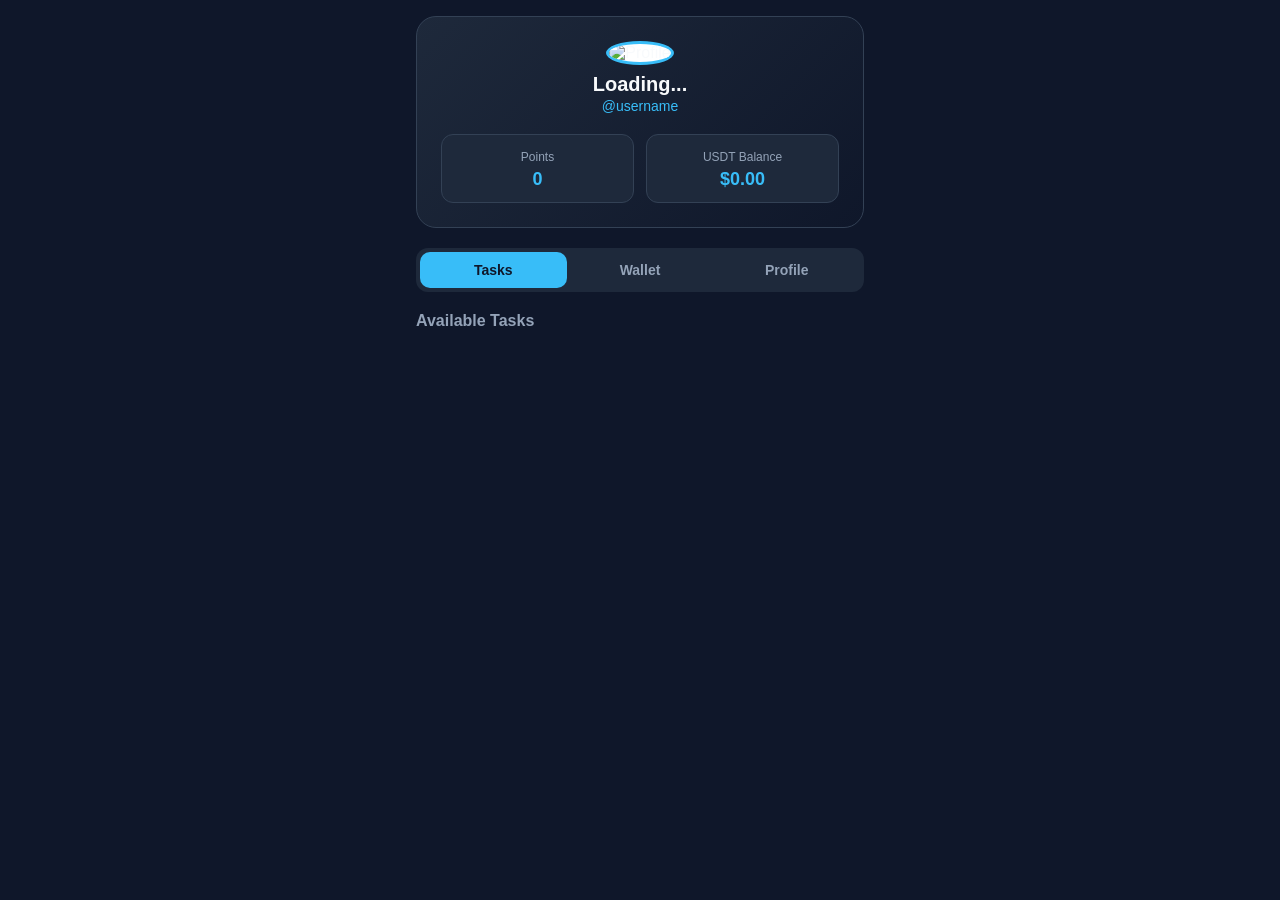
==== index.html @ a581e468 "Add files via upload" ====
<!DOCTYPE html>
<html lang="en">
<head>
    <meta charset="UTF-8">
    <meta name="viewport" content="width=device-width, initial-scale=1.0">
    <title>Syncrow - Earn Money</title>
    <link rel="stylesheet" href="style.css">
    <script src="https://telegram.org/js/telegram-web-app.js"></script>
    <script src="https://www.gstatic.com/firebasejs/10.8.0/firebase-app-compat.js"></script>
    <script src="https://www.gstatic.com/firebasejs/10.8.0/firebase-firestore-compat.js"></script>
</head>
<body>
    <div class="app-container">
        <div class="profile-header">
            <div class="avatar-area">
                <img id="user-avatar" src="https://via.placeholder.com/80" alt="Profile">
                <h3 id="user-name">Loading...</h3>
                <p id="user-handle">@username</p>
            </div>
            <div class="stats-row">
                <div class="stat-box">
                    <span>Points</span>
                    <h2 id="user-points">0</h2>
                </div>
                <div class="stat-box">
                    <span>USDT Balance</span>
                    <h2 id="user-usdt">$0.00</h2>
                </div>
            </div>
        </div>

        <div class="nav-tabs">
            <button class="tab-btn active" onclick="switchTab('tasks')">Tasks</button>
            <button class="tab-btn" onclick="switchTab('wallet')">Wallet</button>
            <button class="tab-btn" onclick="switchTab('profile')">Profile</button>
        </div>

        <div id="tasks-tab" class="tab-content active">
            <h4 class="section-title">Available Tasks</h4>
            <div id="tasks-container"></div>
        </div>

        <div id="wallet-tab" class="tab-content">
            <h4 class="section-title">Withdraw Funds</h4>
            <div class="rate-info">Rate: 1000 pts = 1 USDT</div>
            <input type="number" id="convert-points" placeholder="Amount of points">
            <button class="action-btn" onclick="convertPoints()">Convert to USDT</button>
            
            <div class="withdraw-section" style="margin-top: 25px;">
                <input type="number" id="withdraw-usdt" placeholder="Amount in USDT">
                <input type="text" id="wallet-address" placeholder="BEP20 Wallet Address (0x...)">
                <button class="action-btn withdraw" onclick="submitWithdraw()">Request Withdrawal</button>
            </div>
        </div>

        <div id="profile-tab" class="tab-content">
            <h4 class="section-title">Task Statistics</h4>
            <div class="stats-grid">
                <div class="grid-box approved"><h3>0</h3><p>Approved</p></div>
                <div class="grid-box pending"><h3>0</h3><p>Pending</p></div>
                <div class="grid-box rejected"><h3>0</h3><p>Rejected</p></div>
            </div>
        </div>
    </div>

    <div id="task-modal" class="modal">
        <div class="modal-content">
            <span class="close-modal" onclick="closeModal()">&times;</span>
            <h3 id="modal-task-title">Task Title</h3>
            <span class="badge" id="modal-task-reward">+0 pts</span>
            <p id="modal-task-desc" style="color: #aaa; font-size: 14px; margin-top: 10px;">Complete steps and submit proof.</p>
            <button class="action-btn" id="modal-task-link" onclick="">Open Link</button>
            
            <div class="proof-upload-area">
                <h4>Submit Proof</h4>
                <input type="text" id="proof-text" placeholder="Enter Account Name / Details">
                <div class="file-dropzone" onclick="document.getElementById('proof-file').click()">
                    <p id="file-status">Tap to upload screenshot</p>
                    <input type="file" id="proof-file" style="display:none;" onchange="handleFileSelected()">
                </div>
                <button class="action-btn submit-proof" onclick="submitTaskProof()">Submit for Review</button>
            </div>
        </div>
    </div>

    <script>
        // Your Custom Firebase Config
        const firebaseConfig = {
          apiKey: "AIzaSyAbdhyQURS3MeQzbWWAHFlvBaOdtBUcGeY",
          authDomain: "earn-money-29bc4.firebaseapp.com",
          projectId: "earn-money-29bc4",
          storageBucket: "earn-money-29bc4.firebasestorage.app",
          messagingSenderId: "485544910382",
          appId: "1:485544910382:web:3d9b1a2c51799884de49bf"
        };
        firebase.initializeApp(firebaseConfig);
        const db = firebase.firestore();

        const tg = window.Telegram.WebApp;
        tg.expand();

        const userId = tg.initDataUnsafe?.user?.id || "test_user_pc";
        const fullName = tg.initDataUnsafe?.user?.first_name || "Developer Mode";
        const userHandle = tg.initDataUnsafe?.user?.username || "no_handle";

        document.getElementById('user-name').innerText = fullName;
        document.getElementById('user-handle').innerText = "@" + userHandle;

        let currentUserDoc = db.collection("users").doc(String(userId));
        let activeTaskId = "";

        currentUserDoc.onSnapshot((doc) => {
            if (!doc.exists) {
                currentUserDoc.set({ name: fullName, username: userHandle, points: 0, usdt: 0, completed: [] });
            } else {
                let data = doc.data();
                document.getElementById('user-points').innerText = data.points;
                document.getElementById('user-usdt').innerText = "$" + (data.usdt || 0).toFixed(2);
            }
        });

        db.collection("tasks").onSnapshot(snapshot => {
            let container = document.getElementById('tasks-container');
            container.innerHTML = "";
            snapshot.forEach(doc => {
                let task = doc.data();
                container.innerHTML += `
                    <div class="task-row" onclick="openTaskModal('${doc.id}', '${task.title}', ${task.reward}, '${task.link}')">
                        <div class="task-info">
                            <h4>${task.title}</h4>
                            <p>Earn Rewards</p>
                        </div>
                        <span class="pts-badge">${task.reward} pts</span>
                    </div>
                `;
            });
        });

        function switchTab(tabName) {
            document.querySelectorAll('.tab-content').forEach(el => el.classList.remove('active'));
            document.querySelectorAll('.tab-btn').forEach(el => el.classList.remove('active'));
            document.getElementById(`${tabName}-tab`).classList.add('active');
            event.currentTarget.classList.add('active');
        }

        function openTaskModal(id, title, reward, link) {
            activeTaskId = id;
            document.getElementById('modal-task-title').innerText = title;
            document.getElementById('modal-task-reward').innerText = `+${reward} pts`;
            document.getElementById('modal-task-link').onclick = () => window.open(link, '_blank');
            document.getElementById('task-modal').style.display = "block";
        }

        function closeModal() {
            document.getElementById('task-modal').style.display = "none";
            document.getElementById('proof-text').value = "";
            document.getElementById('file-status').innerText = "Tap to upload screenshot";
        }

        function handleFileSelected() {
            document.getElementById('file-status').innerText = "Screenshot added!";
        }

        function submitTaskProof() {
            let details = document.getElementById('proof-text').value;
            if(!details) return alert("Please enter proof details!");

            db.collection("submissions").add({
                userId: userId,
                userName: fullName,
                taskId: activeTaskId,
                taskTitle: document.getElementById('modal-task-title').innerText,
                details: details,
                status: "Pending",
                timestamp: firebase.firestore.FieldValue.serverTimestamp()
            }).then(() => {
                alert("Proof submitted successfully!");
                closeModal();
            });
        }

        function convertPoints() {
            let pts = parseInt(document.getElementById('convert-points').value);
            if(pts >= 1000) {
                currentUserDoc.get().then(doc => {
                    if(doc.data().points >= pts) {
                        let gainUsdt = pts / 1000;
                        currentUserDoc.update({
                            points: firebase.firestore.FieldValue.increment(-pts),
                            usdt: firebase.firestore.FieldValue.increment(gainUsdt)
                        });
                        alert("Points successfully converted to USDT!");
                    } else alert("Insufficient points!");
                });
            } else alert("Minimum conversion is 1000 points.");
        }
    </script>
</body>
</html>
---- style.css ----
body {
    font-family: -apple-system, BlinkMacSystemFont, "Segoe UI", Roboto, Helvetica, Arial, sans-serif;
    background-color: #0f172a;
    color: #f8fafc;
    margin: 0;
    padding: 0;
    display: flex;
    justify-content: center;
}
.app-container {
    width: 100%;
    max-width: 480px;
    padding: 16px;
    box-sizing: border-box;
}
.profile-header {
    background: linear-gradient(135deg, #1e293b, #0f172a);
    border: 1px solid #334155;
    padding: 24px;
    border-radius: 20px;
    text-align: center;
}
.avatar-area img {
    width: 70px;
    height: 70px;
    border-radius: 50%;
    border: 3px solid #38bdf8;
    background: #fff;
}
.avatar-area h3 { margin: 8px 0 2px 0; font-size: 20px; }
.avatar-area p { margin: 0; color: #38bdf8; font-size: 14px; }
.stats-row { display: flex; margin-top: 20px; gap: 12px; }
.stat-box { flex: 1; background: #1e293b; padding: 12px; border-radius: 12px; border: 1px solid #334155; }
.stat-box span { font-size: 12px; color: #94a3b8; }
.stat-box h2 { margin: 4px 0 0 0; font-size: 18px; color: #38bdf8; }
.nav-tabs { display: flex; background: #1e293b; padding: 4px; border-radius: 12px; margin: 20px 0; }
.tab-btn { flex: 1; background: transparent; border: none; color: #94a3b8; padding: 10px; font-size: 14px; font-weight: 600; border-radius: 10px; cursor: pointer; }
.tab-btn.active { background: #38bdf8; color: #0f172a; }
.tab-content { display: none; }
.tab-content.active { display: block; }
.section-title { margin: 0 0 12px 0; font-size: 16px; color: #94a3b8; }
.task-row { display: flex; justify-content: space-between; align-items: center; background: #1e293b; padding: 16px; border-radius: 14px; margin-bottom: 10px; border: 1px solid #334155; cursor: pointer; }
.task-info h4 { margin: 0 0 4px 0; font-size: 15px; }
.task-info p { margin: 0; font-size: 12px; color: #94a3b8; }
.pts-badge { background: rgba(56, 189, 248, 0.2); color: #38bdf8; padding: 6px 12px; border-radius: 20px; font-size: 13px; font-weight: bold; }
input { width: 100%; padding: 14px; background: #1e293b; border: 1px solid #334155; color: #fff; border-radius: 10px; margin-bottom: 12px; box-sizing: border-box; }
.action-btn { width: 100%; padding: 14px; background: #38bdf8; color: #0f172a; border: none; font-weight: bold; font-size: 15px; border-radius: 10px; cursor: pointer; }
.modal { display: none; position: fixed; top: 0; left: 0; width: 100%; height: 100%; background: rgba(0,0,0,0.8); z-index: 1000; }
.modal-content { background: #1e293b; margin: 15% auto; padding: 24px; width: 85%; max-width: 400px; border-radius: 20px; border: 1px solid #334155; position: relative; }
.close-modal { position: absolute; top: 15px; right: 20px; font-size: 24px; cursor: pointer; }
.file-dropzone { border: 2px dashed #334155; padding: 20px; text-align: center; border-radius: 12px; margin: 15px 0; cursor: pointer; }
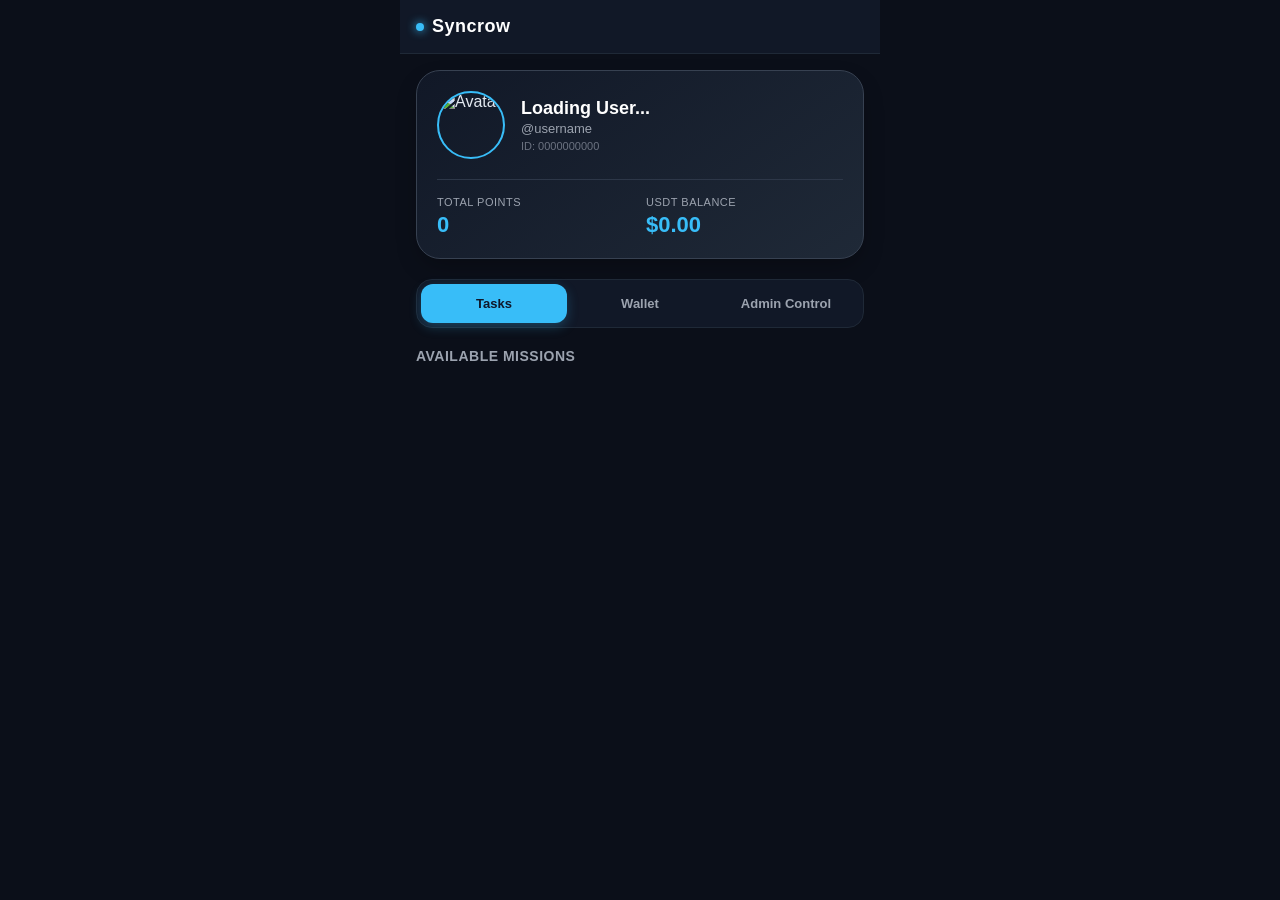
==== commit 8446a9a1: "Add files via upload" ====
--- a/index.html
+++ b/index.html
@@ -3,62 +3,92 @@
 <head>
     <meta charset="UTF-8">
     <meta name="viewport" content="width=device-width, initial-scale=1.0">
-    <title>Syncrow - Earn Money</title>
+    <title>Syncrow Premium App</title>
     <link rel="stylesheet" href="style.css">
     <script src="https://telegram.org/js/telegram-web-app.js"></script>
     <script src="https://www.gstatic.com/firebasejs/10.8.0/firebase-app-compat.js"></script>
     <script src="https://www.gstatic.com/firebasejs/10.8.0/firebase-firestore-compat.js"></script>
 </head>
 <body>
+    <div class="top-nav">
+        <div class="brand">
+            <span class="logo-dot"></span>
+            <h3>Syncrow</h3>
+        </div>
+        <div id="admin-indicator" class="admin-badge" style="display: none;">Admin Mode</div>
+    </div>
+
     <div class="app-container">
-        <div class="profile-header">
-            <div class="avatar-area">
-                <img id="user-avatar" src="https://via.placeholder.com/80" alt="Profile">
-                <h3 id="user-name">Loading...</h3>
-                <p id="user-handle">@username</p>
-            </div>
-            <div class="stats-row">
-                <div class="stat-box">
-                    <span>Points</span>
-                    <h2 id="user-points">0</h2>
-                </div>
-                <div class="stat-box">
-                    <span>USDT Balance</span>
-                    <h2 id="user-usdt">$0.00</h2>
-                </div>
-            </div>
-        </div>
-
-        <div class="nav-tabs">
-            <button class="tab-btn active" onclick="switchTab('tasks')">Tasks</button>
-            <button class="tab-btn" onclick="switchTab('wallet')">Wallet</button>
-            <button class="tab-btn" onclick="switchTab('profile')">Profile</button>
-        </div>
-
-        <div id="tasks-tab" class="tab-content active">
-            <h4 class="section-title">Available Tasks</h4>
-            <div id="tasks-container"></div>
-        </div>
-
-        <div id="wallet-tab" class="tab-content">
-            <h4 class="section-title">Withdraw Funds</h4>
-            <div class="rate-info">Rate: 1000 pts = 1 USDT</div>
-            <input type="number" id="convert-points" placeholder="Amount of points">
-            <button class="action-btn" onclick="convertPoints()">Convert to USDT</button>
-            
-            <div class="withdraw-section" style="margin-top: 25px;">
-                <input type="number" id="withdraw-usdt" placeholder="Amount in USDT">
-                <input type="text" id="wallet-address" placeholder="BEP20 Wallet Address (0x...)">
-                <button class="action-btn withdraw" onclick="submitWithdraw()">Request Withdrawal</button>
-            </div>
-        </div>
-
-        <div id="profile-tab" class="tab-content">
-            <h4 class="section-title">Task Statistics</h4>
-            <div class="stats-grid">
-                <div class="grid-box approved"><h3>0</h3><p>Approved</p></div>
-                <div class="grid-box pending"><h3>0</h3><p>Pending</p></div>
-                <div class="grid-box rejected"><h3>0</h3><p>Rejected</p></div>
+        <div id="user-view">
+            <div class="user-card">
+                <div class="profile-details">
+                    <img id="user-avatar" src="https://images.unsplash.com/photo-1633332755192-727a05c4013d?w=150" alt="Avatar">
+                    <div class="profile-text">
+                        <h2 id="user-name">Loading User...</h2>
+                        <p id="user-handle">@username</p>
+                        <p id="user-tgid" class="tg-id-text">ID: 0000000000</p>
+                    </div>
+                </div>
+                
+                <div class="balance-grid">
+                    <div class="balance-box">
+                        <p>Total Points</p>
+                        <h3 id="user-points">0</h3>
+                    </div>
+                    <div class="balance-box">
+                        <p>USDT Balance</p>
+                        <h3 id="user-usdt">$0.00</h3>
+                    </div>
+                </div>
+            </div>
+
+            <div class="nav-tabs">
+                <button class="tab-btn active" onclick="switchTab('tasks')">Tasks</button>
+                <button class="tab-btn" onclick="switchTab('wallet')">Wallet</button>
+                <button class="tab-btn" onclick="switchTab('admin', true)">Admin Control</button>
+            </div>
+
+            <div id="tasks-tab" class="tab-content active">
+                <h4 class="section-title">Available Missions</h4>
+                <div id="tasks-container"></div>
+            </div>
+
+            <div id="wallet-tab" class="tab-content">
+                <h4 class="section-title">Financial Gateway</h4>
+                <div class="wallet-card">
+                    <div class="rate-bar">Rate: 1000 Points = 1.00 USDT</div>
+                    <div class="input-group">
+                        <input type="number" id="convert-points" placeholder="Enter points to convert">
+                        <button class="action-btn-primary" onclick="convertPoints()">Convert Points</button>
+                    </div>
+                    <div class="divider"></div>
+                    <div class="input-group" style="margin-top: 15px;">
+                        <input type="number" id="withdraw-usdt" placeholder="Amount in USDT">
+                        <input type="text" id="wallet-address" placeholder="BEP20 Address (0x...)">
+                        <button class="action-btn-withdraw" onclick="submitWithdraw()">Request Payout</button>
+                    </div>
+                </div>
+            </div>
+        </div>
+
+        <div id="admin-tab" class="tab-content">
+            <div id="admin-lock-screen" class="lock-screen">
+                <div class="lock-icon">🔒</div>
+                <h3>Access Denied</h3>
+                <p>This panel is encrypted and restricted to the system owner only.</p>
+            </div>
+
+            <div id="admin-allowed-content" style="display: none;">
+                <div class="admin-card">
+                    <h4>Create New Mission</h4>
+                    <input type="text" id="adm-task-title" placeholder="Mission Title (e.g. Subscribe Channel)">
+                    <input type="number" id="adm-task-reward" placeholder="Reward Points amount">
+                    <input type="text" id="adm-task-link" placeholder="Target Link URL">
+                    <button class="action-btn-primary" onclick="publishTask()">Launch Mission</button>
+                </div>
+
+                <h4 class="section-title" style="margin-top: 25px;">Submissions Awaiting Approval</h4>
+                <div id="admin-proofs-container"></div>
             </div>
         </div>
     </div>
@@ -66,19 +96,20 @@
     <div id="task-modal" class="modal">
         <div class="modal-content">
             <span class="close-modal" onclick="closeModal()">&times;</span>
-            <h3 id="modal-task-title">Task Title</h3>
-            <span class="badge" id="modal-task-reward">+0 pts</span>
-            <p id="modal-task-desc" style="color: #aaa; font-size: 14px; margin-top: 10px;">Complete steps and submit proof.</p>
-            <button class="action-btn" id="modal-task-link" onclick="">Open Link</button>
+            <span class="modal-badge" id="modal-task-reward">+0 pts</span>
+            <h3 id="modal-task-title">Mission Title</h3>
+            <p class="modal-hint">Complete the requirement using the link below, then submit verifiable proof.</p>
             
-            <div class="proof-upload-area">
-                <h4>Submit Proof</h4>
-                <input type="text" id="proof-text" placeholder="Enter Account Name / Details">
-                <div class="file-dropzone" onclick="document.getElementById('proof-file').click()">
-                    <p id="file-status">Tap to upload screenshot</p>
+            <button class="action-btn-primary launch-link" id="modal-task-link" onclick="">Go to Target Link</button>
+            
+            <div class="proof-form">
+                <h4>Required Evidence</h4>
+                <input type="text" id="proof-text" placeholder="Your Telegram handle or Account Name">
+                <div class="upload-box" onclick="document.getElementById('proof-file').click()">
+                    <p id="file-status">📷 Attach Verification Screenshot</p>
                     <input type="file" id="proof-file" style="display:none;" onchange="handleFileSelected()">
                 </div>
-                <button class="action-btn submit-proof" onclick="submitTaskProof()">Submit for Review</button>
+                <button class="action-btn-primary submit-btn" onclick="submitTaskProof()">Submit Proof for Review</button>
             </div>
         </div>
     </div>
@@ -96,15 +127,27 @@
         firebase.initializeApp(firebaseConfig);
         const db = firebase.firestore();
 
+        // Secure Admin Matching Config
+        const MASTER_ADMIN_ID = "5769465864"; 
+
         const tg = window.Telegram.WebApp;
         tg.expand();
 
-        const userId = tg.initDataUnsafe?.user?.id || "test_user_pc";
-        const fullName = tg.initDataUnsafe?.user?.first_name || "Developer Mode";
+        const userId = tg.initDataUnsafe?.user?.id || "5769465864"; // Defaulting to your ID for testing on PC
+        const fullName = tg.initDataUnsafe?.user?.first_name || "Developer Account";
         const userHandle = tg.initDataUnsafe?.user?.username || "no_handle";
 
         document.getElementById('user-name').innerText = fullName;
         document.getElementById('user-handle').innerText = "@" + userHandle;
+        document.getElementById('user-tgid').innerText = "ID: " + userId;
+
+        // Security Validation Check
+        const isAdmin = (String(userId) === MASTER_ADMIN_ID);
+        if (isAdmin) {
+            document.getElementById('admin-indicator').style.display = "block";
+            document.getElementById('admin-lock-screen').style.display = "none";
+            document.getElementById('admin-allowed-content').style.display = "block";
+        }
 
         let currentUserDoc = db.collection("users").doc(String(userId));
         let activeTaskId = "";
@@ -125,18 +168,18 @@
             snapshot.forEach(doc => {
                 let task = doc.data();
                 container.innerHTML += `
-                    <div class="task-row" onclick="openTaskModal('${doc.id}', '${task.title}', ${task.reward}, '${task.link}')">
-                        <div class="task-info">
+                    <div class="task-card-row" onclick="openTaskModal('${doc.id}', '${task.title}', ${task.reward}, '${task.link}')">
+                        <div class="task-main-info">
                             <h4>${task.title}</h4>
-                            <p>Earn Rewards</p>
+                            <p>Verification Check Active</p>
                         </div>
-                        <span class="pts-badge">${task.reward} pts</span>
+                        <span class="pts-pill">+${task.reward} PTS</span>
                     </div>
                 `;
             });
         });
 
-        function switchTab(tabName) {
+        function switchTab(tabName, isAdminTab = false) {
             document.querySelectorAll('.tab-content').forEach(el => el.classList.remove('active'));
             document.querySelectorAll('.tab-btn').forEach(el => el.classList.remove('active'));
             document.getElementById(`${tabName}-tab`).classList.add('active');
@@ -146,7 +189,7 @@
         function openTaskModal(id, title, reward, link) {
             activeTaskId = id;
             document.getElementById('modal-task-title').innerText = title;
-            document.getElementById('modal-task-reward').innerText = `+${reward} pts`;
+            document.getElementById('modal-task-reward').innerText = `+${reward} PTS`;
             document.getElementById('modal-task-link').onclick = () => window.open(link, '_blank');
             document.getElementById('task-modal').style.display = "block";
         }
@@ -154,16 +197,16 @@
         function closeModal() {
             document.getElementById('task-modal').style.display = "none";
             document.getElementById('proof-text').value = "";
-            document.getElementById('file-status').innerText = "Tap to upload screenshot";
+            document.getElementById('file-status').innerText = "📷 Attach Verification Screenshot";
         }
 
         function handleFileSelected() {
-            document.getElementById('file-status').innerText = "Screenshot added!";
+            document.getElementById('file-status').innerText = "✓ Screenshot Loaded Successfully";
         }
 
         function submitTaskProof() {
             let details = document.getElementById('proof-text').value;
-            if(!details) return alert("Please enter proof details!");
+            if(!details) return alert("Please type your proof details first!");
 
             db.collection("submissions").add({
                 userId: userId,
@@ -174,7 +217,7 @@
                 status: "Pending",
                 timestamp: firebase.firestore.FieldValue.serverTimestamp()
             }).then(() => {
-                alert("Proof submitted successfully!");
+                alert("Proof delivered to Admin dashboard successfully!");
                 closeModal();
             });
         }
@@ -189,10 +232,66 @@
                             points: firebase.firestore.FieldValue.increment(-pts),
                             usdt: firebase.firestore.FieldValue.increment(gainUsdt)
                         });
-                        alert("Points successfully converted to USDT!");
-                    } else alert("Insufficient points!");
+                        alert("Points successfully swapped to USDT asset!");
+                    } else alert("Insufficient point balance!");
                 });
-            } else alert("Minimum conversion is 1000 points.");
+            } else alert("Minimum exchange threshold is 1000 points.");
+        }
+
+        // Live Admin Systems Dashboard Engine
+        if (isAdmin) {
+            db.collection("submissions").where("status", "==", "Pending").onSnapshot(snapshot => {
+                let container = document.getElementById('admin-proofs-container');
+                container.innerHTML = "";
+                snapshot.forEach(doc => {
+                    let data = doc.data();
+                    container.innerHTML += `
+                        <div class="admin-review-box">
+                            <div class="review-meta">
+                                <h5>User Account: ${data.userName}</h5>
+                                <p class="target-mission">Mission: ${data.taskTitle}</p>
+                                <p class="proof-string">User Proof: "${data.details}"</p>
+                            </div>
+                            <div class="review-actions">
+                                <button class="btn-approve" onclick="reviewProof('${doc.id}', 'Approved', '${data.userId}', '${data.taskId}')">Approve Reward</button>
+                                <button class="btn-reject" onclick="reviewProof('${doc.id}', 'Rejected', '${data.userId}', '${data.taskId}')">Reject Submission</button>
+                            </div>
+                        </div>
+                    `;
+                });
+            });
+        }
+
+        function publishTask() {
+            let title = document.getElementById('adm-task-title').value;
+            let reward = parseInt(document.getElementById('adm-task-reward').value);
+            let link = document.getElementById('adm-task-link').value;
+
+            if(!title || !reward || !link) return alert("All generation parameters required!");
+
+            db.collection("tasks").add({ title, reward, link })
+            .then(() => {
+                alert("New ecosystem task published successfully!");
+                document.getElementById('adm-task-title').value = '';
+                document.getElementById('adm-task-reward').value = '';
+                document.getElementById('adm-task-link').value = '';
+            });
+        }
+
+        function reviewProof(subId, status, targetUserId, targetTaskId) {
+            db.collection("submissions").doc(subId).update({ status: status })
+            .then(() => {
+                if(status === "Approved") {
+                    db.collection("tasks").doc(targetTaskId).get().then(taskDoc => {
+                        let reward = taskDoc.data().reward;
+                        db.collection("users").doc(targetUserId).update({
+                            points: firebase.firestore.FieldValue.increment(reward),
+                            completed: firebase.firestore.FieldValue.arrayUnion(targetTaskId)
+                        });
+                    });
+                }
+                alert(`Submission marked as ${status}!`);
+            });
         }
     </script>
 </body>
--- a/style.css
+++ b/style.css
@@ -1,51 +1,75 @@
 body {
     font-family: -apple-system, BlinkMacSystemFont, "Segoe UI", Roboto, Helvetica, Arial, sans-serif;
-    background-color: #0f172a;
-    color: #f8fafc;
+    background-color: #0b0f19;
+    color: #e2e8f0;
     margin: 0;
     padding: 0;
     display: flex;
-    justify-content: center;
+    flex-direction: column;
+    align-items: center;
 }
-.app-container {
+.top-nav {
     width: 100%;
     max-width: 480px;
+    display: flex;
+    justify-content: space-between;
+    align-items: center;
     padding: 16px;
     box-sizing: border-box;
+    background: #111827;
+    border-bottom: 1px solid #1f2937;
 }
-.profile-header {
-    background: linear-gradient(135deg, #1e293b, #0f172a);
-    border: 1px solid #334155;
-    padding: 24px;
-    border-radius: 20px;
-    text-align: center;
-}
-.avatar-area img {
-    width: 70px;
-    height: 70px;
-    border-radius: 50%;
-    border: 3px solid #38bdf8;
-    background: #fff;
-}
-.avatar-area h3 { margin: 8px 0 2px 0; font-size: 20px; }
-.avatar-area p { margin: 0; color: #38bdf8; font-size: 14px; }
-.stats-row { display: flex; margin-top: 20px; gap: 12px; }
-.stat-box { flex: 1; background: #1e293b; padding: 12px; border-radius: 12px; border: 1px solid #334155; }
-.stat-box span { font-size: 12px; color: #94a3b8; }
-.stat-box h2 { margin: 4px 0 0 0; font-size: 18px; color: #38bdf8; }
-.nav-tabs { display: flex; background: #1e293b; padding: 4px; border-radius: 12px; margin: 20px 0; }
-.tab-btn { flex: 1; background: transparent; border: none; color: #94a3b8; padding: 10px; font-size: 14px; font-weight: 600; border-radius: 10px; cursor: pointer; }
-.tab-btn.active { background: #38bdf8; color: #0f172a; }
+.brand { display: flex; align-items: center; gap: 8px; }
+.brand h3 { margin: 0; font-size: 18px; font-weight: 700; color: #fff; letter-spacing: 0.5px; }
+.logo-dot { width: 8px; height: 8px; background: #38bdf8; border-radius: 50%; box-shadow: 0 0 10px #38bdf8; }
+.admin-badge { background: rgba(234, 179, 8, 0.15); color: #eab308; border: 1px solid rgba(234, 179, 8, 0.3); padding: 4px 10px; border-radius: 20px; font-size: 11px; font-weight: bold; }
+.app-container { width: 100%; max-width: 480px; padding: 16px; box-sizing: border-box; }
+.user-card { background: linear-gradient(145deg, #111827, #1f2937); border: 1px solid #374151; padding: 20px; border-radius: 24px; box-shadow: 0 10px 25px -5px rgba(0,0,0,0.3); }
+.profile-details { display: flex; align-items: center; gap: 16px; }
+.profile-details img { width: 64px; height: 64px; border-radius: 50%; border: 2px solid #38bdf8; object-fit: cover; }
+.profile-text h2 { margin: 0; font-size: 18px; color: #fff; font-weight: 600; }
+.profile-text p { margin: 2px 0 0 0; font-size: 13px; color: #9ca3af; }
+.tg-id-text { font-size: 11px !important; color: #6b7280 !important; margin-top: 4px !important; }
+.balance-grid { display: flex; gap: 12px; margin-top: 20px; border-top: 1px solid #2d3748; padding-top: 16px; }
+.balance-box { flex: 1; text-align: left; }
+.balance-box p { margin: 0; font-size: 11px; color: #9ca3af; text-transform: uppercase; letter-spacing: 0.5px; }
+.balance-box h3 { margin: 4px 0 0 0; font-size: 22px; color: #38bdf8; font-weight: 700; }
+.nav-tabs { display: flex; background: #111827; padding: 4px; border-radius: 16px; margin: 20px 0; border: 1px solid #1f2937; }
+.tab-btn { flex: 1; background: transparent; border: none; color: #9ca3af; padding: 12px; font-size: 13px; font-weight: 600; border-radius: 12px; cursor: pointer; transition: all 0.2s; }
+.tab-btn.active { background: #38bdf8; color: #0f172a; box-shadow: 0 4px 12px rgba(56, 189, 248, 0.25); }
 .tab-content { display: none; }
 .tab-content.active { display: block; }
-.section-title { margin: 0 0 12px 0; font-size: 16px; color: #94a3b8; }
-.task-row { display: flex; justify-content: space-between; align-items: center; background: #1e293b; padding: 16px; border-radius: 14px; margin-bottom: 10px; border: 1px solid #334155; cursor: pointer; }
-.task-info h4 { margin: 0 0 4px 0; font-size: 15px; }
-.task-info p { margin: 0; font-size: 12px; color: #94a3b8; }
-.pts-badge { background: rgba(56, 189, 248, 0.2); color: #38bdf8; padding: 6px 12px; border-radius: 20px; font-size: 13px; font-weight: bold; }
-input { width: 100%; padding: 14px; background: #1e293b; border: 1px solid #334155; color: #fff; border-radius: 10px; margin-bottom: 12px; box-sizing: border-box; }
-.action-btn { width: 100%; padding: 14px; background: #38bdf8; color: #0f172a; border: none; font-weight: bold; font-size: 15px; border-radius: 10px; cursor: pointer; }
-.modal { display: none; position: fixed; top: 0; left: 0; width: 100%; height: 100%; background: rgba(0,0,0,0.8); z-index: 1000; }
-.modal-content { background: #1e293b; margin: 15% auto; padding: 24px; width: 85%; max-width: 400px; border-radius: 20px; border: 1px solid #334155; position: relative; }
-.close-modal { position: absolute; top: 15px; right: 20px; font-size: 24px; cursor: pointer; }
-.file-dropzone { border: 2px dashed #334155; padding: 20px; text-align: center; border-radius: 12px; margin: 15px 0; cursor: pointer; }+.section-title { margin: 0 0 14px 0; font-size: 14px; color: #9ca3af; text-transform: uppercase; letter-spacing: 0.5px; }
+.task-card-row { display: flex; justify-content: space-between; align-items: center; background: #111827; padding: 16px 20px; border-radius: 16px; margin-bottom: 12px; border: 1px solid #1f2937; cursor: pointer; transition: border-color 0.2s; }
+.task-card-row:hover { border-color: #374151; }
+.task-main-info h4 { margin: 0; font-size: 15px; color: #fff; font-weight: 500; }
+.task-main-info p { margin: 4px 0 0 0; font-size: 12px; color: #6b7280; }
+.pts-pill { background: rgba(56, 189, 248, 0.1); color: #38bdf8; border: 1px solid rgba(56, 189, 248, 0.2); padding: 6px 14px; border-radius: 50px; font-size: 12px; font-weight: 700; }
+.wallet-card, .admin-card { background: #111827; border: 1px solid #1f2937; padding: 20px; border-radius: 20px; }
+.rate-bar { background: rgba(16, 185, 129, 0.1); color: #10b981; border: 1px solid rgba(16, 185, 129, 0.2); text-align: center; padding: 10px; border-radius: 10px; font-size: 13px; font-weight: 600; margin-bottom: 16px; }
+input { width: 100%; padding: 14px; background: #1f2937; border: 1px solid #374151; color: #fff; border-radius: 12px; margin-bottom: 12px; box-sizing: border-box; font-size: 14px; }
+input:focus { outline: none; border-color: #38bdf8; }
+.action-btn-primary { width: 100%; padding: 14px; background: #38bdf8; color: #0f172a; border: none; font-weight: 700; font-size: 14px; border-radius: 12px; cursor: pointer; }
+.action-btn-withdraw { width: 100%; padding: 14px; background: transparent; border: 1px solid #374151; color: #f3f4f6; font-weight: 600; font-size: 14px; border-radius: 12px; cursor: pointer; }
+.divider { height: 1px; background: #1f2937; margin: 15px 0; }
+.lock-screen { text-align: center; padding: 40px 20px; background: #111827; border-radius: 20px; border: 1px solid #ef444433; }
+.lock-icon { font-size: 40px; margin-bottom: 12px; }
+.lock-screen h3 { margin: 0; color: #ef4444; font-size: 18px; }
+.lock-screen p { color: #9ca3af; font-size: 13px; margin: 8px 0 0 0; line-height: 1.5; }
+.admin-review-box { background: #1f2937; border: 1px solid #374151; padding: 16px; border-radius: 14px; margin-bottom: 12px; }
+.review-meta h5 { margin: 0; font-size: 14px; color: #fff; }
+.target-mission { margin: 4px 0 0 0; font-size: 12px; color: #38bdf8; }
+.proof-string { margin: 6px 0 0 0; font-size: 13px; color: #d1d5db; background: #111827; padding: 8px; border-radius: 8px; }
+.review-actions { display: flex; gap: 8px; margin-top: 12px; }
+.review-actions button { flex: 1; padding: 8px; border: none; font-weight: bold; border-radius: 8px; cursor: pointer; font-size: 12px; }
+.btn-approve { background: #10b981; color: #fff; }
+.btn-reject { background: #ef4444; color: #fff; }
+.modal { display: none; position: fixed; top: 0; left: 0; width: 100%; height: 100%; background: rgba(3, 7, 18, 0.85); z-index: 1000; backdrop-filter: blur(4px); }
+.modal-content { background: #111827; margin: 20% auto; padding: 24px; width: 88%; max-width: 400px; border-radius: 24px; border: 1px solid #1f2937; position: relative; box-shadow: 0 25px 50px -12px rgba(0,0,0,0.5); }
+.close-modal { position: absolute; top: 16px; right: 20px; font-size: 24px; cursor: pointer; color: #9ca3af; }
+.modal-badge { display: inline-block; background: rgba(56, 189, 248, 0.1); color: #38bdf8; padding: 4px 10px; border-radius: 20px; font-size: 11px; font-weight: bold; margin-bottom: 8px; }
+.modal-content h3 { margin: 0 0 6px 0; font-size: 18px; color: #fff; }
+.modal-hint { margin: 0 0 20px 0; font-size: 13px; color: #9ca3af; line-height: 1.4; }
+.launch-link { background: #fff !important; color: #000 !important; margin-bottom: 20px; }
+.upload-box { border: 2px dashed #374151; padding: 16px; text-align: center; border-radius: 12px; margin: 12px 0; cursor: pointer; font-size: 13px; color: #9ca3af; }
+.proof-form h4 { margin: 0; font-size: 14px; color: #fff; }
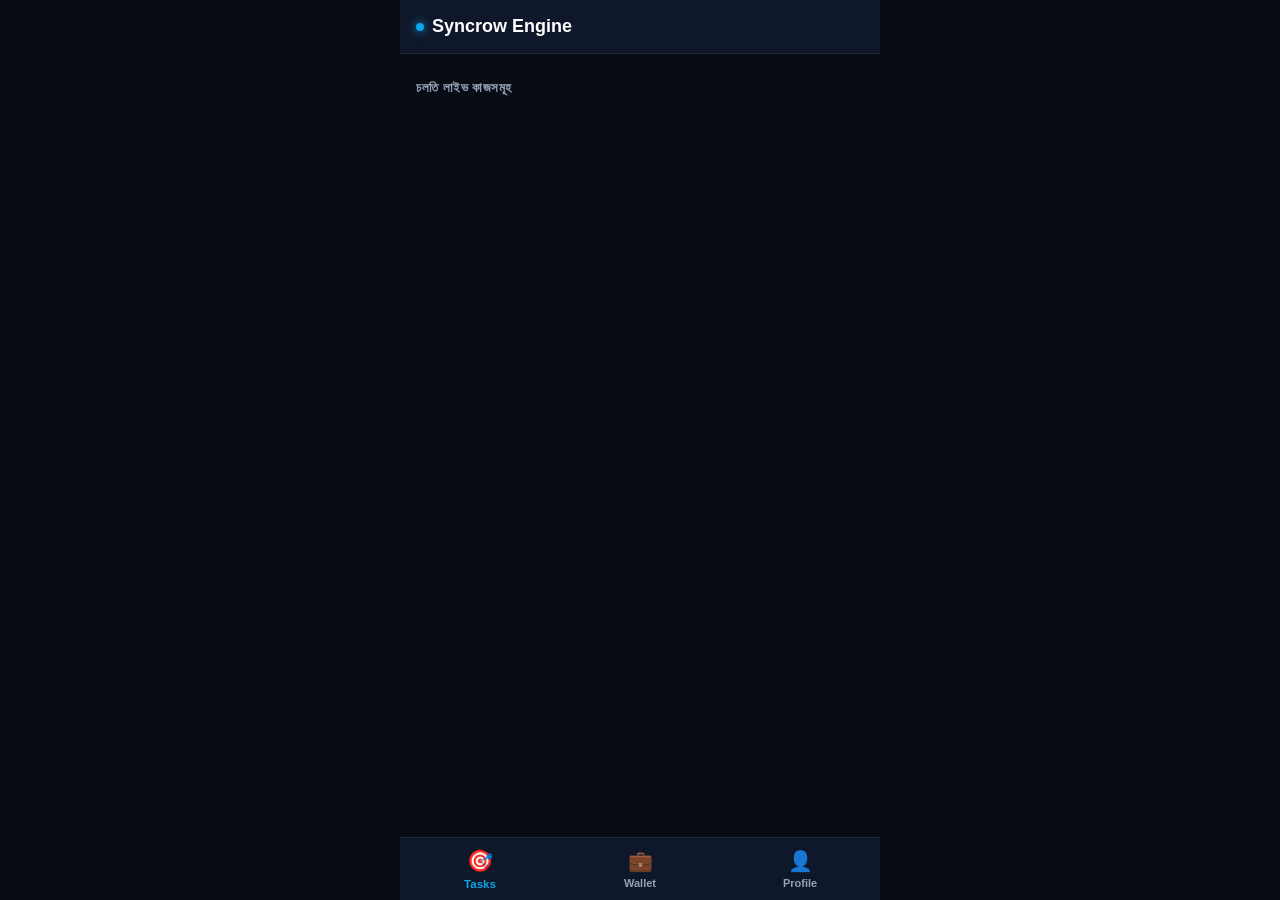
==== commit 396bf433: "Add files via upload" ====
--- a/index.html
+++ b/index.html
@@ -1,298 +1,133 @@
-<!DOCTYPE html>
-<html lang="en">
-<head>
-    <meta charset="UTF-8">
-    <meta name="viewport" content="width=device-width, initial-scale=1.0">
-    <title>Syncrow Premium App</title>
-    <link rel="stylesheet" href="style.css">
-    <script src="https://telegram.org/js/telegram-web-app.js"></script>
-    <script src="https://www.gstatic.com/firebasejs/10.8.0/firebase-app-compat.js"></script>
-    <script src="https://www.gstatic.com/firebasejs/10.8.0/firebase-firestore-compat.js"></script>
-</head>
-<body>
-    <div class="top-nav">
-        <div class="brand">
-            <span class="logo-dot"></span>
-            <h3>Syncrow</h3>
-        </div>
-        <div id="admin-indicator" class="admin-badge" style="display: none;">Admin Mode</div>
-    </div>
-
-    <div class="app-container">
-        <div id="user-view">
-            <div class="user-card">
-                <div class="profile-details">
-                    <img id="user-avatar" src="https://images.unsplash.com/photo-1633332755192-727a05c4013d?w=150" alt="Avatar">
-                    <div class="profile-text">
-                        <h2 id="user-name">Loading User...</h2>
-                        <p id="user-handle">@username</p>
-                        <p id="user-tgid" class="tg-id-text">ID: 0000000000</p>
-                    </div>
-                </div>
-                
-                <div class="balance-grid">
-                    <div class="balance-box">
-                        <p>Total Points</p>
-                        <h3 id="user-points">0</h3>
-                    </div>
-                    <div class="balance-box">
-                        <p>USDT Balance</p>
-                        <h3 id="user-usdt">$0.00</h3>
-                    </div>
-                </div>
-            </div>
-
-            <div class="nav-tabs">
-                <button class="tab-btn active" onclick="switchTab('tasks')">Tasks</button>
-                <button class="tab-btn" onclick="switchTab('wallet')">Wallet</button>
-                <button class="tab-btn" onclick="switchTab('admin', true)">Admin Control</button>
-            </div>
-
-            <div id="tasks-tab" class="tab-content active">
-                <h4 class="section-title">Available Missions</h4>
-                <div id="tasks-container"></div>
-            </div>
-
-            <div id="wallet-tab" class="tab-content">
-                <h4 class="section-title">Financial Gateway</h4>
-                <div class="wallet-card">
-                    <div class="rate-bar">Rate: 1000 Points = 1.00 USDT</div>
-                    <div class="input-group">
-                        <input type="number" id="convert-points" placeholder="Enter points to convert">
-                        <button class="action-btn-primary" onclick="convertPoints()">Convert Points</button>
-                    </div>
-                    <div class="divider"></div>
-                    <div class="input-group" style="margin-top: 15px;">
-                        <input type="number" id="withdraw-usdt" placeholder="Amount in USDT">
-                        <input type="text" id="wallet-address" placeholder="BEP20 Address (0x...)">
-                        <button class="action-btn-withdraw" onclick="submitWithdraw()">Request Payout</button>
-                    </div>
-                </div>
-            </div>
-        </div>
-
-        <div id="admin-tab" class="tab-content">
-            <div id="admin-lock-screen" class="lock-screen">
-                <div class="lock-icon">🔒</div>
-                <h3>Access Denied</h3>
-                <p>This panel is encrypted and restricted to the system owner only.</p>
-            </div>
-
-            <div id="admin-allowed-content" style="display: none;">
-                <div class="admin-card">
-                    <h4>Create New Mission</h4>
-                    <input type="text" id="adm-task-title" placeholder="Mission Title (e.g. Subscribe Channel)">
-                    <input type="number" id="adm-task-reward" placeholder="Reward Points amount">
-                    <input type="text" id="adm-task-link" placeholder="Target Link URL">
-                    <button class="action-btn-primary" onclick="publishTask()">Launch Mission</button>
-                </div>
-
-                <h4 class="section-title" style="margin-top: 25px;">Submissions Awaiting Approval</h4>
-                <div id="admin-proofs-container"></div>
-            </div>
-        </div>
-    </div>
-
-    <div id="task-modal" class="modal">
-        <div class="modal-content">
-            <span class="close-modal" onclick="closeModal()">&times;</span>
-            <span class="modal-badge" id="modal-task-reward">+0 pts</span>
-            <h3 id="modal-task-title">Mission Title</h3>
-            <p class="modal-hint">Complete the requirement using the link below, then submit verifiable proof.</p>
-            
-            <button class="action-btn-primary launch-link" id="modal-task-link" onclick="">Go to Target Link</button>
-            
-            <div class="proof-form">
-                <h4>Required Evidence</h4>
-                <input type="text" id="proof-text" placeholder="Your Telegram handle or Account Name">
-                <div class="upload-box" onclick="document.getElementById('proof-file').click()">
-                    <p id="file-status">📷 Attach Verification Screenshot</p>
-                    <input type="file" id="proof-file" style="display:none;" onchange="handleFileSelected()">
-                </div>
-                <button class="action-btn-primary submit-btn" onclick="submitTaskProof()">Submit Proof for Review</button>
-            </div>
-        </div>
-    </div>
-
-    <script>
-        // Your Custom Firebase Config
-        const firebaseConfig = {
-          apiKey: "AIzaSyAbdhyQURS3MeQzbWWAHFlvBaOdtBUcGeY",
-          authDomain: "earn-money-29bc4.firebaseapp.com",
-          projectId: "earn-money-29bc4",
-          storageBucket: "earn-money-29bc4.firebasestorage.app",
-          messagingSenderId: "485544910382",
-          appId: "1:485544910382:web:3d9b1a2c51799884de49bf"
-        };
-        firebase.initializeApp(firebaseConfig);
-        const db = firebase.firestore();
-
-        // Secure Admin Matching Config
-        const MASTER_ADMIN_ID = "5769465864"; 
-
-        const tg = window.Telegram.WebApp;
-        tg.expand();
-
-        const userId = tg.initDataUnsafe?.user?.id || "5769465864"; // Defaulting to your ID for testing on PC
-        const fullName = tg.initDataUnsafe?.user?.first_name || "Developer Account";
-        const userHandle = tg.initDataUnsafe?.user?.username || "no_handle";
-
-        document.getElementById('user-name').innerText = fullName;
-        document.getElementById('user-handle').innerText = "@" + userHandle;
-        document.getElementById('user-tgid').innerText = "ID: " + userId;
-
-        // Security Validation Check
-        const isAdmin = (String(userId) === MASTER_ADMIN_ID);
-        if (isAdmin) {
-            document.getElementById('admin-indicator').style.display = "block";
-            document.getElementById('admin-lock-screen').style.display = "none";
-            document.getElementById('admin-allowed-content').style.display = "block";
-        }
-
-        let currentUserDoc = db.collection("users").doc(String(userId));
-        let activeTaskId = "";
-
-        currentUserDoc.onSnapshot((doc) => {
-            if (!doc.exists) {
-                currentUserDoc.set({ name: fullName, username: userHandle, points: 0, usdt: 0, completed: [] });
-            } else {
-                let data = doc.data();
-                document.getElementById('user-points').innerText = data.points;
-                document.getElementById('user-usdt').innerText = "$" + (data.usdt || 0).toFixed(2);
-            }
-        });
-
-        db.collection("tasks").onSnapshot(snapshot => {
-            let container = document.getElementById('tasks-container');
-            container.innerHTML = "";
-            snapshot.forEach(doc => {
-                let task = doc.data();
-                container.innerHTML += `
-                    <div class="task-card-row" onclick="openTaskModal('${doc.id}', '${task.title}', ${task.reward}, '${task.link}')">
-                        <div class="task-main-info">
-                            <h4>${task.title}</h4>
-                            <p>Verification Check Active</p>
-                        </div>
-                        <span class="pts-pill">+${task.reward} PTS</span>
-                    </div>
-                `;
-            });
-        });
-
-        function switchTab(tabName, isAdminTab = false) {
-            document.querySelectorAll('.tab-content').forEach(el => el.classList.remove('active'));
-            document.querySelectorAll('.tab-btn').forEach(el => el.classList.remove('active'));
-            document.getElementById(`${tabName}-tab`).classList.add('active');
-            event.currentTarget.classList.add('active');
-        }
-
-        function openTaskModal(id, title, reward, link) {
-            activeTaskId = id;
-            document.getElementById('modal-task-title').innerText = title;
-            document.getElementById('modal-task-reward').innerText = `+${reward} PTS`;
-            document.getElementById('modal-task-link').onclick = () => window.open(link, '_blank');
-            document.getElementById('task-modal').style.display = "block";
-        }
-
-        function closeModal() {
-            document.getElementById('task-modal').style.display = "none";
-            document.getElementById('proof-text').value = "";
-            document.getElementById('file-status').innerText = "📷 Attach Verification Screenshot";
-        }
-
-        function handleFileSelected() {
-            document.getElementById('file-status').innerText = "✓ Screenshot Loaded Successfully";
-        }
-
-        function submitTaskProof() {
-            let details = document.getElementById('proof-text').value;
-            if(!details) return alert("Please type your proof details first!");
-
-            db.collection("submissions").add({
-                userId: userId,
-                userName: fullName,
-                taskId: activeTaskId,
-                taskTitle: document.getElementById('modal-task-title').innerText,
-                details: details,
-                status: "Pending",
-                timestamp: firebase.firestore.FieldValue.serverTimestamp()
-            }).then(() => {
-                alert("Proof delivered to Admin dashboard successfully!");
-                closeModal();
-            });
-        }
-
-        function convertPoints() {
-            let pts = parseInt(document.getElementById('convert-points').value);
-            if(pts >= 1000) {
-                currentUserDoc.get().then(doc => {
-                    if(doc.data().points >= pts) {
-                        let gainUsdt = pts / 1000;
-                        currentUserDoc.update({
-                            points: firebase.firestore.FieldValue.increment(-pts),
-                            usdt: firebase.firestore.FieldValue.increment(gainUsdt)
-                        });
-                        alert("Points successfully swapped to USDT asset!");
-                    } else alert("Insufficient point balance!");
-                });
-            } else alert("Minimum exchange threshold is 1000 points.");
-        }
-
-        // Live Admin Systems Dashboard Engine
-        if (isAdmin) {
-            db.collection("submissions").where("status", "==", "Pending").onSnapshot(snapshot => {
-                let container = document.getElementById('admin-proofs-container');
-                container.innerHTML = "";
-                snapshot.forEach(doc => {
-                    let data = doc.data();
-                    container.innerHTML += `
-                        <div class="admin-review-box">
-                            <div class="review-meta">
-                                <h5>User Account: ${data.userName}</h5>
-                                <p class="target-mission">Mission: ${data.taskTitle}</p>
-                                <p class="proof-string">User Proof: "${data.details}"</p>
-                            </div>
-                            <div class="review-actions">
-                                <button class="btn-approve" onclick="reviewProof('${doc.id}', 'Approved', '${data.userId}', '${data.taskId}')">Approve Reward</button>
-                                <button class="btn-reject" onclick="reviewProof('${doc.id}', 'Rejected', '${data.userId}', '${data.taskId}')">Reject Submission</button>
-                            </div>
-                        </div>
-                    `;
-                });
-            });
-        }
-
-        function publishTask() {
-            let title = document.getElementById('adm-task-title').value;
-            let reward = parseInt(document.getElementById('adm-task-reward').value);
-            let link = document.getElementById('adm-task-link').value;
-
-            if(!title || !reward || !link) return alert("All generation parameters required!");
-
-            db.collection("tasks").add({ title, reward, link })
-            .then(() => {
-                alert("New ecosystem task published successfully!");
-                document.getElementById('adm-task-title').value = '';
-                document.getElementById('adm-task-reward').value = '';
-                document.getElementById('adm-task-link').value = '';
-            });
-        }
-
-        function reviewProof(subId, status, targetUserId, targetTaskId) {
-            db.collection("submissions").doc(subId).update({ status: status })
-            .then(() => {
-                if(status === "Approved") {
-                    db.collection("tasks").doc(targetTaskId).get().then(taskDoc => {
-                        let reward = taskDoc.data().reward;
-                        db.collection("users").doc(targetUserId).update({
-                            points: firebase.firestore.FieldValue.increment(reward),
-                            completed: firebase.firestore.FieldValue.arrayUnion(targetTaskId)
-                        });
-                    });
-                }
-                alert(`Submission marked as ${status}!`);
-            });
-        }
-    </script>
-</body>
+<!DOCTYPE html>
+<html lang="bn">
+<head>
+    <meta charset="UTF-8">
+    <meta name="viewport" content="width=device-width, initial-scale=1.0">
+    <title>Syncrow Premium App</title>
+    <link rel="stylesheet" href="style.css">
+    <script src="https://telegram.org/js/telegram-web-app.js"></script>
+    <script src="https://www.gstatic.com/firebasejs/10.8.0/firebase-app-compat.js"></script>
+    <script src="https://www.gstatic.com/firebasejs/10.8.0/firebase-firestore-compat.js"></script>
+</head>
+<body>
+
+    <div class="top-nav">
+        <div class="brand">
+            <span class="logo-dot"></span>
+            <h3>Syncrow Engine</h3>
+        </div>
+        <div id="admin-indicator" class="admin-badge" style="display: none;">🛡️ Admin Mode</div>
+    </div>
+
+    <div class="app-container">
+        
+        <div id="tasks-tab" class="tab-content active">
+            <h4 class="section-title">চলতি লাইভ কাজসমূহ</h4>
+            <div id="tasks-container"></div>
+        </div>
+
+        <div id="wallet-tab" class="tab-content">
+            <h4 class="section-title">পয়েন্ট কনভার্ট ও উইথড্র</h4>
+            <div class="wallet-card">
+                <div class="rate-bar">কনভার্ট রেট: ১০০০ পয়েন্ট = ১.০০ USDT</div>
+                <div class="input-group">
+                    <input type="number" id="convert-points" placeholder="কত পয়েন্ট কনভার্ট করবেন?">
+                    <button class="action-btn-primary" onclick="convertPoints()">কনভার্ট করুন</button>
+                </div>
+                <div class="divider"></div>
+                <div class="input-group" style="margin-top: 15px;">
+                    <input type="number" id="withdraw-usdt" placeholder="টাকার পরিমাণ (USDT)">
+                    <input type="text" id="wallet-address" placeholder="BEP20 ওয়ালেট অ্যাড্রেস লিখুন">
+                    <button class="action-btn-withdraw" onclick="submitWithdraw()">উইথড্র রিকোয়েস্ট পাঠান</button>
+                </div>
+            </div>
+        </div>
+
+        <div id="profile-tab" class="tab-content">
+            <h4 class="section-title">আপনার প্রোফাইল ডিটেইলস</h4>
+            <div class="user-card">
+                <div class="profile-details">
+                    <img id="user-avatar" src="https://i.ibb.co/vYgK08w/avatar-placeholder.png" alt="Avatar">
+                    <div class="profile-text">
+                        <h2 id="user-name">Loading Profile...</h2>
+                        <p id="user-handle">@username</p>
+                        <p id="user-tgid" class="tg-id-text">ID: 0000000000</p>
+                    </div>
+                </div>
+                
+                <div class="balance-grid">
+                    <div class="balance-box">
+                        <p>মোট পয়েন্ট</p>
+                        <h3 id="user-points">0</h3>
+                    </div>
+                    <div class="balance-box">
+                        <p>ইউএসডিটি ব্যালেন্স</p>
+                        <h3 id="user-usdt">$0.00</h3>
+                    </div>
+                </div>
+            </div>
+        </div>
+
+        <div id="admin-tab" class="tab-content">
+            <div id="admin-lock-screen" class="lock-screen">
+                <div class="lock-icon">🔒</div>
+                <h3>অ্যাক্সেস ডিনাইড!</h3>
+                <p>এই কন্ট্রোল প্যানেলটি শুধুমাত্র সিস্টেম অনারের জন্য এনক্রিপ্ট করা।</p>
+            </div>
+
+            <div id="admin-allowed-content" style="display: none;">
+                <div class="admin-card">
+                    <h4>নতুন মিশন তৈরি করুন</h4>
+                    <input type="text" id="adm-task-title" placeholder="কাজের নাম (যেমন: চ্যানেল সাবস্ক্রাইব)">
+                    <input type="number" id="adm-task-reward" placeholder="কত পয়েন্ট দিবেন?">
+                    <input type="text" id="adm-task-link" placeholder="কাজের লিংক (URL)">
+                    <button class="action-btn-primary" onclick="publishTask()">টাস্ক পাবলিশ করুন</button>
+                </div>
+
+                <h4 class="section-title" style="margin-top: 25px;">ইউজারদের পাঠানো কাজের প্রমাণপত্র</h4>
+                <div id="admin-proofs-container"></div>
+            </div>
+        </div>
+    </div>
+
+    <div class="bottom-nav">
+        <button class="nav-item active" onclick="switchTab('tasks')">
+            <span class="nav-icon">🎯</span>
+            <span class="nav-text">Tasks</span>
+        </button>
+        <button class="nav-item" onclick="switchTab('wallet')">
+            <span class="nav-icon">💼</span>
+            <span class="nav-text">Wallet</span>
+        </button>
+        <button class="nav-item" onclick="switchTab('profile')">
+            <span class="nav-icon">👤</span>
+            <span class="nav-text">Profile</span>
+        </button>
+        <button id="admin-nav-btn" class="nav-item" onclick="switchTab('admin')" style="display: none;">
+            <span class="nav-icon">⚡</span>
+            <span class="nav-text">Admin</span>
+        </button>
+    </div>
+
+    <div id="task-modal" class="modal">
+        <div class="modal-content">
+            <span class="close-modal" onclick="closeModal()">&times;</span>
+            <span class="modal-badge" id="modal-task-reward">+0 pts</span>
+            <h3 id="modal-task-title">Mission Title</h3>
+            <p class="modal-hint">নিচের বাটনে ক্লিক করে কাজটি সম্পন্ন করুন এবং সঠিক প্রমাণ জমা দিন।</p>
+            <button class="action-btn-primary launch-link" id="modal-task-link">লিংকে গিয়ে কাজ করুন</button>
+            <div class="proof-form">
+                <h4>কাজের প্রমাণ দিন</h4>
+                <input type="text" id="proof-text" placeholder="আপনার টেলিগ্রাম ইউজারনেম দিন">
+                <div class="upload-box" onclick="document.getElementById('proof-file').click()">
+                    <p id="file-status">📷 প্রুফ স্ক্রিনশট সিলেক্ট করুন</p>
+                    <input type="file" id="proof-file" style="display:none;" onchange="handleFileSelected()">
+                </div>
+                <button class="action-btn-primary submit-btn" onclick="submitTaskProof()">প্রমাণ জমা দিন</button>
+            </div>
+        </div>
+    </div>
+
+    <script src="app.js"></script>
+</body>
 </html>
--- a/style.css
+++ b/style.css
@@ -1,75 +1,112 @@
-body {
-    font-family: -apple-system, BlinkMacSystemFont, "Segoe UI", Roboto, Helvetica, Arial, sans-serif;
-    background-color: #0b0f19;
-    color: #e2e8f0;
-    margin: 0;
-    padding: 0;
-    display: flex;
-    flex-direction: column;
-    align-items: center;
-}
-.top-nav {
-    width: 100%;
-    max-width: 480px;
-    display: flex;
-    justify-content: space-between;
-    align-items: center;
-    padding: 16px;
-    box-sizing: border-box;
-    background: #111827;
-    border-bottom: 1px solid #1f2937;
-}
-.brand { display: flex; align-items: center; gap: 8px; }
-.brand h3 { margin: 0; font-size: 18px; font-weight: 700; color: #fff; letter-spacing: 0.5px; }
-.logo-dot { width: 8px; height: 8px; background: #38bdf8; border-radius: 50%; box-shadow: 0 0 10px #38bdf8; }
-.admin-badge { background: rgba(234, 179, 8, 0.15); color: #eab308; border: 1px solid rgba(234, 179, 8, 0.3); padding: 4px 10px; border-radius: 20px; font-size: 11px; font-weight: bold; }
-.app-container { width: 100%; max-width: 480px; padding: 16px; box-sizing: border-box; }
-.user-card { background: linear-gradient(145deg, #111827, #1f2937); border: 1px solid #374151; padding: 20px; border-radius: 24px; box-shadow: 0 10px 25px -5px rgba(0,0,0,0.3); }
-.profile-details { display: flex; align-items: center; gap: 16px; }
-.profile-details img { width: 64px; height: 64px; border-radius: 50%; border: 2px solid #38bdf8; object-fit: cover; }
-.profile-text h2 { margin: 0; font-size: 18px; color: #fff; font-weight: 600; }
-.profile-text p { margin: 2px 0 0 0; font-size: 13px; color: #9ca3af; }
-.tg-id-text { font-size: 11px !important; color: #6b7280 !important; margin-top: 4px !important; }
-.balance-grid { display: flex; gap: 12px; margin-top: 20px; border-top: 1px solid #2d3748; padding-top: 16px; }
-.balance-box { flex: 1; text-align: left; }
-.balance-box p { margin: 0; font-size: 11px; color: #9ca3af; text-transform: uppercase; letter-spacing: 0.5px; }
-.balance-box h3 { margin: 4px 0 0 0; font-size: 22px; color: #38bdf8; font-weight: 700; }
-.nav-tabs { display: flex; background: #111827; padding: 4px; border-radius: 16px; margin: 20px 0; border: 1px solid #1f2937; }
-.tab-btn { flex: 1; background: transparent; border: none; color: #9ca3af; padding: 12px; font-size: 13px; font-weight: 600; border-radius: 12px; cursor: pointer; transition: all 0.2s; }
-.tab-btn.active { background: #38bdf8; color: #0f172a; box-shadow: 0 4px 12px rgba(56, 189, 248, 0.25); }
-.tab-content { display: none; }
-.tab-content.active { display: block; }
-.section-title { margin: 0 0 14px 0; font-size: 14px; color: #9ca3af; text-transform: uppercase; letter-spacing: 0.5px; }
-.task-card-row { display: flex; justify-content: space-between; align-items: center; background: #111827; padding: 16px 20px; border-radius: 16px; margin-bottom: 12px; border: 1px solid #1f2937; cursor: pointer; transition: border-color 0.2s; }
-.task-card-row:hover { border-color: #374151; }
-.task-main-info h4 { margin: 0; font-size: 15px; color: #fff; font-weight: 500; }
-.task-main-info p { margin: 4px 0 0 0; font-size: 12px; color: #6b7280; }
-.pts-pill { background: rgba(56, 189, 248, 0.1); color: #38bdf8; border: 1px solid rgba(56, 189, 248, 0.2); padding: 6px 14px; border-radius: 50px; font-size: 12px; font-weight: 700; }
-.wallet-card, .admin-card { background: #111827; border: 1px solid #1f2937; padding: 20px; border-radius: 20px; }
-.rate-bar { background: rgba(16, 185, 129, 0.1); color: #10b981; border: 1px solid rgba(16, 185, 129, 0.2); text-align: center; padding: 10px; border-radius: 10px; font-size: 13px; font-weight: 600; margin-bottom: 16px; }
-input { width: 100%; padding: 14px; background: #1f2937; border: 1px solid #374151; color: #fff; border-radius: 12px; margin-bottom: 12px; box-sizing: border-box; font-size: 14px; }
-input:focus { outline: none; border-color: #38bdf8; }
-.action-btn-primary { width: 100%; padding: 14px; background: #38bdf8; color: #0f172a; border: none; font-weight: 700; font-size: 14px; border-radius: 12px; cursor: pointer; }
-.action-btn-withdraw { width: 100%; padding: 14px; background: transparent; border: 1px solid #374151; color: #f3f4f6; font-weight: 600; font-size: 14px; border-radius: 12px; cursor: pointer; }
-.divider { height: 1px; background: #1f2937; margin: 15px 0; }
-.lock-screen { text-align: center; padding: 40px 20px; background: #111827; border-radius: 20px; border: 1px solid #ef444433; }
-.lock-icon { font-size: 40px; margin-bottom: 12px; }
-.lock-screen h3 { margin: 0; color: #ef4444; font-size: 18px; }
-.lock-screen p { color: #9ca3af; font-size: 13px; margin: 8px 0 0 0; line-height: 1.5; }
-.admin-review-box { background: #1f2937; border: 1px solid #374151; padding: 16px; border-radius: 14px; margin-bottom: 12px; }
-.review-meta h5 { margin: 0; font-size: 14px; color: #fff; }
-.target-mission { margin: 4px 0 0 0; font-size: 12px; color: #38bdf8; }
-.proof-string { margin: 6px 0 0 0; font-size: 13px; color: #d1d5db; background: #111827; padding: 8px; border-radius: 8px; }
-.review-actions { display: flex; gap: 8px; margin-top: 12px; }
-.review-actions button { flex: 1; padding: 8px; border: none; font-weight: bold; border-radius: 8px; cursor: pointer; font-size: 12px; }
-.btn-approve { background: #10b981; color: #fff; }
-.btn-reject { background: #ef4444; color: #fff; }
-.modal { display: none; position: fixed; top: 0; left: 0; width: 100%; height: 100%; background: rgba(3, 7, 18, 0.85); z-index: 1000; backdrop-filter: blur(4px); }
-.modal-content { background: #111827; margin: 20% auto; padding: 24px; width: 88%; max-width: 400px; border-radius: 24px; border: 1px solid #1f2937; position: relative; box-shadow: 0 25px 50px -12px rgba(0,0,0,0.5); }
-.close-modal { position: absolute; top: 16px; right: 20px; font-size: 24px; cursor: pointer; color: #9ca3af; }
-.modal-badge { display: inline-block; background: rgba(56, 189, 248, 0.1); color: #38bdf8; padding: 4px 10px; border-radius: 20px; font-size: 11px; font-weight: bold; margin-bottom: 8px; }
-.modal-content h3 { margin: 0 0 6px 0; font-size: 18px; color: #fff; }
-.modal-hint { margin: 0 0 20px 0; font-size: 13px; color: #9ca3af; line-height: 1.4; }
-.launch-link { background: #fff !important; color: #000 !important; margin-bottom: 20px; }
-.upload-box { border: 2px dashed #374151; padding: 16px; text-align: center; border-radius: 12px; margin: 12px 0; cursor: pointer; font-size: 13px; color: #9ca3af; }
+body {
+    font-family: -apple-system, BlinkMacSystemFont, "Segoe UI", Roboto, sans-serif;
+    background-color: #080c14;
+    color: #e2e8f0;
+    margin: 0;
+    padding: 0;
+    display: flex;
+    flex-direction: column;
+    align-items: center;
+}
+.top-nav {
+    width: 100%;
+    max-width: 480px;
+    display: flex;
+    justify-content: space-between;
+    align-items: center;
+    padding: 16px;
+    box-sizing: border-box;
+    background: #0f172a;
+    border-bottom: 1px solid #1e293b;
+    position: fixed;
+    top: 0;
+    z-index: 99;
+}
+.brand { display: flex; align-items: center; gap: 8px; }
+.brand h3 { margin: 0; font-size: 18px; font-weight: 700; color: #fff; }
+.logo-dot { width: 8px; height: 8px; background: #0ea5e9; border-radius: 50%; box-shadow: 0 0 10px #0ea5e9; }
+.admin-badge { background: rgba(234, 179, 8, 0.1); color: #eab308; border: 1px solid rgba(234, 179, 8, 0.2); padding: 4px 10px; border-radius: 20px; font-size: 11px; font-weight: bold; }
+
+/* স্ক্রোলিং স্পেস ঠিক রাখার জন্য কন্টেইনার */
+.app-container { 
+    width: 100%; 
+    max-width: 480px; 
+    padding: 80px 16px 90px 16px; 
+    box-sizing: border-box; 
+}
+
+.user-card { background: linear-gradient(135deg, #0f172a, #1e293b); border: 1px solid #334155; padding: 20px; border-radius: 24px; box-shadow: 0 10px 25px rgba(0,0,0,0.4); }
+.profile-details { display: flex; align-items: center; gap: 16px; }
+.profile-details img { width: 60px; height: 60px; border-radius: 50%; border: 2px solid #0ea5e9; object-fit: cover; }
+.profile-text h2 { margin: 0; font-size: 18px; color: #fff; font-weight: 600; }
+.profile-text p { margin: 2px 0 0 0; font-size: 13px; color: #94a3b8; }
+.tg-id-text { font-size: 11px !important; color: #64748b !important; margin-top: 4px !important; }
+.balance-grid { display: flex; gap: 12px; margin-top: 20px; border-top: 1px solid #334155; padding-top: 16px; }
+.balance-box { flex: 1; }
+.balance-box p { margin: 0; font-size: 11px; color: #94a3b8; text-transform: uppercase; }
+.balance-box h3 { margin: 4px 0 0 0; font-size: 22px; color: #0ea5e9; font-weight: 700; }
+
+/* 📱 নতুন স্টাইলিশ বটম নেভিগেশন বার */
+.bottom-nav {
+    position: fixed;
+    bottom: 0;
+    width: 100%;
+    max-width: 480px;
+    background: #0f172a;
+    border-top: 1px solid #1e293b;
+    display: flex;
+    justify-content: space-around;
+    padding: 10px 0;
+    z-index: 100;
+}
+.nav-item {
+    background: transparent;
+    border: none;
+    color: #94a3b8;
+    display: flex;
+    flex-direction: column;
+    align-items: center;
+    gap: 4px;
+    cursor: pointer;
+    flex: 1;
+    transition: all 0.2s ease;
+}
+.nav-icon { font-size: 20px; }
+.nav-text { font-size: 11px; font-weight: 600; }
+.nav-item.active { color: #0ea5e9; transform: scale(1.05); }
+
+.tab-content { display: none; }
+.tab-content.active { display: block; }
+.section-title { margin: 0 0 14px 0; font-size: 13px; color: #94a3b8; text-transform: uppercase; letter-spacing: 0.5px; }
+.task-card-row { display: flex; justify-content: space-between; align-items: center; background: #0f172a; padding: 16px; border-radius: 16px; margin-bottom: 12px; border: 1px solid #1e293b; cursor: pointer; }
+.task-main-info h4 { margin: 0; font-size: 15px; color: #fff; }
+.task-main-info p { margin: 4px 0 0 0; font-size: 12px; color: #64748b; }
+.pts-pill { background: rgba(14, 165, 233, 0.1); color: #0ea5e9; border: 1px solid rgba(14, 165, 233, 0.2); padding: 6px 14px; border-radius: 50px; font-size: 12px; font-weight: 700; }
+.wallet-card, .admin-card { background: #0f172a; border: 1px solid #1e293b; padding: 20px; border-radius: 20px; }
+.rate-bar { background: rgba(16, 185, 129, 0.1); color: #10b981; border: 1px solid rgba(16, 185, 129, 0.2); text-align: center; padding: 10px; border-radius: 10px; font-size: 13px; font-weight: bold; margin-bottom: 16px; }
+input { width: 100%; padding: 14px; background: #1e293b; border: 1px solid #334155; color: #fff; border-radius: 12px; margin-bottom: 12px; box-sizing: border-box; }
+input:focus { outline: none; border-color: #0ea5e9; }
+.action-btn-primary { width: 100%; padding: 14px; background: #0ea5e9; color: #0f172a; border: none; font-weight: 700; border-radius: 12px; cursor: pointer; }
+.action-btn-withdraw { width: 100%; padding: 14px; background: transparent; border: 1px solid #334155; color: #fff; font-weight: 600; border-radius: 12px; cursor: pointer; }
+.divider { height: 1px; background: #1e293b; margin: 15px 0; }
+.lock-screen { text-align: center; padding: 40px 20px; background: #0f172a; border-radius: 20px; border: 1px solid rgba(239, 68, 68, 0.2); }
+.lock-icon { font-size: 40px; margin-bottom: 12px; }
+.lock-screen h3 { margin: 0; color: #ef4444; }
+.lock-screen p { color: #94a3b8; font-size: 13px; margin-top: 8px; }
+.admin-review-box { background: #1e293b; border: 1px solid #334155; padding: 16px; border-radius: 14px; margin-bottom: 12px; }
+.review-meta h5 { margin: 0; font-size: 14px; color: #fff; }
+.target-mission { margin: 4px 0 0 0; font-size: 12px; color: #0ea5e9; }
+.proof-string { margin: 6px 0 0 0; font-size: 13px; color: #cbd5e1; background: #0f172a; padding: 8px; border-radius: 8px; }
+.review-actions { display: flex; gap: 8px; margin-top: 12px; }
+.review-actions button { flex: 1; padding: 8px; border: none; font-weight: bold; border-radius: 8px; cursor: pointer; }
+.btn-approve { background: #10b981; color: #fff; }
+.btn-reject { background: #ef4444; color: #fff; }
+.modal { display: none; position: fixed; top: 0; left: 0; width: 100%; height: 100%; background: rgba(0, 0, 0, 0.8); z-index: 1000; }
+.modal-content { background: #0f172a; margin: 25% auto; padding: 24px; width: 85%; max-width: 380px; border-radius: 24px; border: 1px solid #1e293b; position: relative; }
+.close-modal { position: absolute; top: 16px; right: 20px; font-size: 24px; cursor: pointer; color: #94a3b8; }
+.modal-badge { display: inline-block; background: rgba(14, 165, 233, 0.1); color: #0ea5e9; padding: 4px 10px; border-radius: 20px; font-size: 11px; font-weight: bold; margin-bottom: 8px; }
+.modal-content h3 { margin: 0 0 6px 0; color: #fff; }
+.modal-hint { margin: 0 0 20px 0; font-size: 13px; color: #94a3b8; }
+.launch-link { background: #fff !important; color: #0f172a !important; margin-bottom: 20px; }
+.upload-box { border: 2px dashed #334155; padding: 16px; text-align: center; border-radius: 12px; margin: 12px 0; cursor: pointer; color: #94a3b8; font-size: 13px; }
 .proof-form h4 { margin: 0; font-size: 14px; color: #fff; }
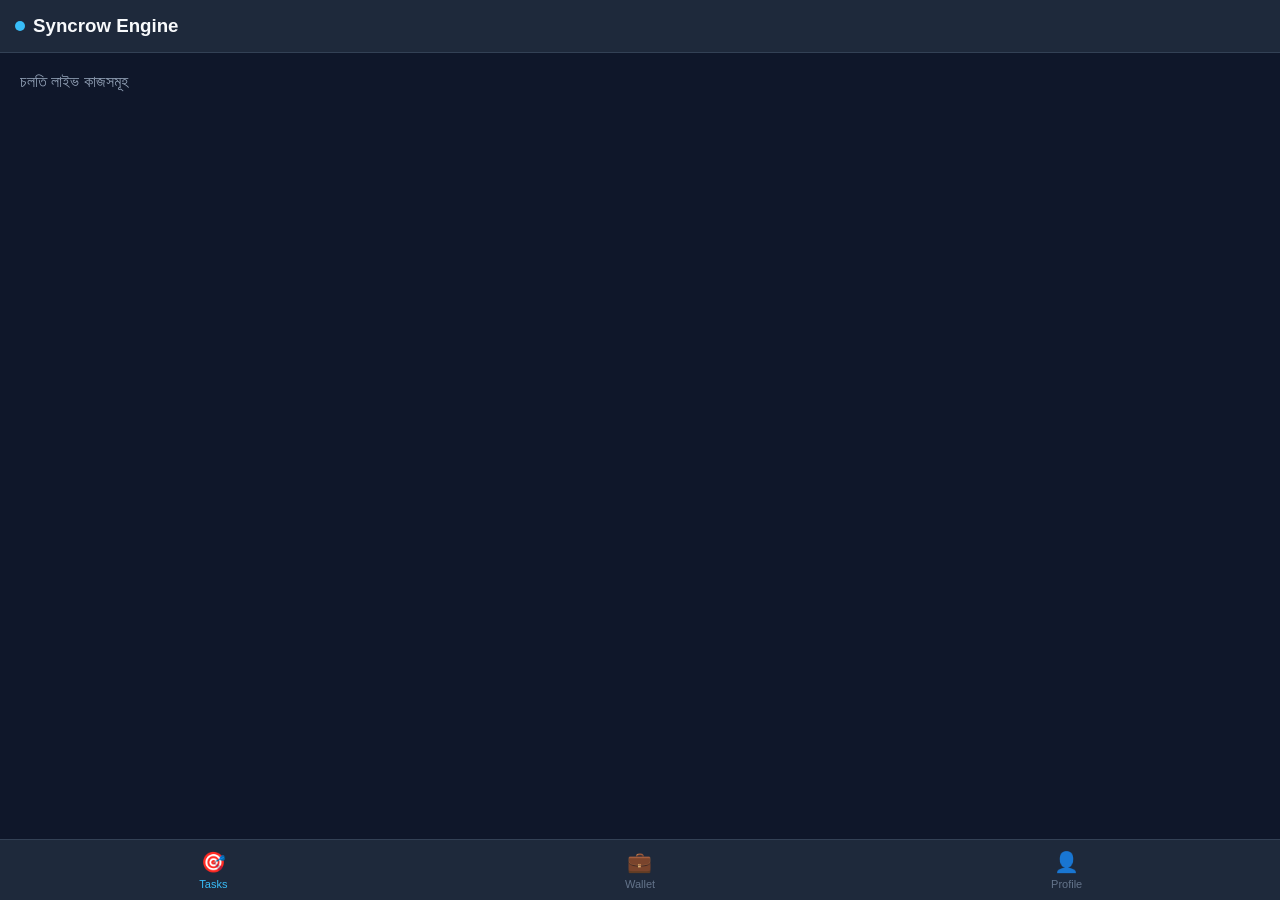
==== commit 69a1afb6: "Add files via upload" ====
--- a/index.html
+++ b/index.html
@@ -34,12 +34,6 @@
                     <input type="number" id="convert-points" placeholder="কত পয়েন্ট কনভার্ট করবেন?">
                     <button class="action-btn-primary" onclick="convertPoints()">কনভার্ট করুন</button>
                 </div>
-                <div class="divider"></div>
-                <div class="input-group" style="margin-top: 15px;">
-                    <input type="number" id="withdraw-usdt" placeholder="টাকার পরিমাণ (USDT)">
-                    <input type="text" id="wallet-address" placeholder="BEP20 ওয়ালেট অ্যাড্রেস লিখুন">
-                    <button class="action-btn-withdraw" onclick="submitWithdraw()">উইথড্র রিকোয়েস্ট পাঠান</button>
-                </div>
             </div>
         </div>
 
@@ -47,11 +41,12 @@
             <h4 class="section-title">আপনার প্রোফাইল ডিটেইলস</h4>
             <div class="user-card">
                 <div class="profile-details">
-                    <img id="user-avatar" src="https://i.ibb.co/vYgK08w/avatar-placeholder.png" alt="Avatar">
+                    <img id="user-avatar" src="https://api.dicebear.com/7.x/initials/svg?seed=User" alt="Avatar">
                     <div class="profile-text">
                         <h2 id="user-name">Loading Profile...</h2>
                         <p id="user-handle">@username</p>
                         <p id="user-tgid" class="tg-id-text">ID: 0000000000</p>
+                        <p id="user-joined" style="font-size: 11px; color: #888; margin-top: 5px;">Joined: --/--/----</p>
                     </div>
                 </div>
                 
@@ -123,7 +118,7 @@
                     <p id="file-status">📷 প্রুফ স্ক্রিনশট সিলেক্ট করুন</p>
                     <input type="file" id="proof-file" style="display:none;" onchange="handleFileSelected()">
                 </div>
-                <button class="action-btn-primary submit-btn" onclick="submitTaskProof()">প্রমাণ জমা দিন</button>
+                <button class="action-btn-primary submit-btn" id="submit-proof-btn" onclick="submitTaskProof()">প্রমাণ জমা দিন</button>
             </div>
         </div>
     </div>
--- a/style.css
+++ b/style.css
@@ -1,112 +1,346 @@
-body {
-    font-family: -apple-system, BlinkMacSystemFont, "Segoe UI", Roboto, sans-serif;
-    background-color: #080c14;
-    color: #e2e8f0;
+* {
     margin: 0;
     padding: 0;
+    box-sizing: border-box;
+    font-family: 'Segoe UI', Roboto, sans-serif;
+}
+
+body {
+    background-color: #0f172a;
+    color: #f8fafc;
     display: flex;
     flex-direction: column;
-    align-items: center;
-}
+    height: 100vh;
+    overflow: hidden;
+}
+
+/* টপ নেভিগেশন */
 .top-nav {
+    background-color: #1e293b;
+    padding: 15px;
+    display: flex;
+    justify-content: space-between;
+    align-items: center;
+    border-bottom: 1px solid #334155;
+}
+
+.brand {
+    display: flex;
+    align-items: center;
+    gap: 8px;
+}
+
+.logo-dot {
+    width: 10px;
+    height: 10px;
+    background-color: #38bdf8;
+    border-radius: 5px;
+}
+
+.admin-badge {
+    background: #059669;
+    padding: 4px 10px;
+    border-radius: 20px;
+    font-size: 11px;
+    font-weight: bold;
+}
+
+/* কনটেন্ট এরিয়া */
+.app-container {
+    flex: 1;
+    overflow-y: auto;
+    padding: 20px;
+    padding-bottom: 90px;
+}
+
+.tab-content {
+    display: none;
+}
+
+.tab-content.active {
+    display: block;
+}
+
+.section-title {
+    font-size: 16px;
+    color: #94a3b8;
+    margin-bottom: 15px;
+    font-weight: 500;
+}
+
+/* টাস্ক কার্ড ডিজাইন */
+.task-card-row {
+    background: #1e293b;
+    border: 1px solid #334155;
+    padding: 15px;
+    border-radius: 12px;
+    display: flex;
+    justify-content: space-between;
+    align-items: center;
+    margin-bottom: 12px;
+    cursor: pointer;
+    transition: 0.2s;
+}
+
+.task-card-row:hover {
+    border-color: #475569;
+}
+
+.task-main-info h4 {
+    font-size: 15px;
+    color: #f1f5f9;
+    margin-bottom: 4px;
+}
+
+.task-main-info p {
+    font-size: 11px;
+    color: #22c55e;
+}
+
+.pts-pill {
+    background: rgba(56, 189, 248, 0.1);
+    color: #38bdf8;
+    padding: 6px 12px;
+    border-radius: 20px;
+    font-size: 13px;
+    font-weight: bold;
+}
+
+/* প্রোফাইল কার্ড */
+.user-card {
+    background: #1e293b;
+    border: 1px solid #334155;
+    padding: 20px;
+    border-radius: 16px;
+}
+
+.profile-details {
+    display: flex;
+    align-items: center;
+    gap: 15px;
+    margin-bottom: 20px;
+}
+
+#user-avatar {
+    width: 65px;
+    height: 65px;
+    border-radius: 50%;
+    border: 2px solid #38bdf8;
+    object-fit: cover;
+}
+
+.profile-text h2 {
+    font-size: 18px;
+    color: #f8fafc;
+}
+
+.profile-text p {
+    font-size: 13px;
+    color: #64748b;
+}
+
+.tg-id-text {
+    font-size: 11px !important;
+    color: #38bdf8 !important;
+    margin-top: 2px;
+}
+
+.balance-grid {
+    display: grid;
+    grid-template-columns: 1fr 1fr;
+    gap: 12px;
+}
+
+.balance-box {
+    background: #0f172a;
+    padding: 15px;
+    border-radius: 12px;
+    text-align: center;
+    border: 1px solid #334155;
+}
+
+.balance-box p {
+    font-size: 11px;
+    color: #64748b;
+    margin-bottom: 5px;
+}
+
+.balance-box h3 {
+    font-size: 20px;
+    color: #f1f5f9;
+}
+
+/* ওয়ালেট ও অ্যাডমিন কার্ড */
+.wallet-card, .admin-card {
+    background: #1e293b;
+    border: 1px solid #334155;
+    padding: 25px;
+    border-radius: 16px;
+}
+
+.rate-bar {
+    background: rgba(234, 179, 8, 0.1);
+    color: #eab308;
+    padding: 8px;
+    border-radius: 8px;
+    text-align: center;
+    font-size: 13px;
+    margin-bottom: 15px;
+}
+
+input {
     width: 100%;
-    max-width: 480px;
-    display: flex;
-    justify-content: space-between;
-    align-items: center;
-    padding: 16px;
-    box-sizing: border-box;
     background: #0f172a;
-    border-bottom: 1px solid #1e293b;
-    position: fixed;
-    top: 0;
-    z-index: 99;
-}
-.brand { display: flex; align-items: center; gap: 8px; }
-.brand h3 { margin: 0; font-size: 18px; font-weight: 700; color: #fff; }
-.logo-dot { width: 8px; height: 8px; background: #0ea5e9; border-radius: 50%; box-shadow: 0 0 10px #0ea5e9; }
-.admin-badge { background: rgba(234, 179, 8, 0.1); color: #eab308; border: 1px solid rgba(234, 179, 8, 0.2); padding: 4px 10px; border-radius: 20px; font-size: 11px; font-weight: bold; }
-
-/* স্ক্রোলিং স্পেস ঠিক রাখার জন্য কন্টেইনার */
-.app-container { 
-    width: 100%; 
-    max-width: 480px; 
-    padding: 80px 16px 90px 16px; 
-    box-sizing: border-box; 
-}
-
-.user-card { background: linear-gradient(135deg, #0f172a, #1e293b); border: 1px solid #334155; padding: 20px; border-radius: 24px; box-shadow: 0 10px 25px rgba(0,0,0,0.4); }
-.profile-details { display: flex; align-items: center; gap: 16px; }
-.profile-details img { width: 60px; height: 60px; border-radius: 50%; border: 2px solid #0ea5e9; object-fit: cover; }
-.profile-text h2 { margin: 0; font-size: 18px; color: #fff; font-weight: 600; }
-.profile-text p { margin: 2px 0 0 0; font-size: 13px; color: #94a3b8; }
-.tg-id-text { font-size: 11px !important; color: #64748b !important; margin-top: 4px !important; }
-.balance-grid { display: flex; gap: 12px; margin-top: 20px; border-top: 1px solid #334155; padding-top: 16px; }
-.balance-box { flex: 1; }
-.balance-box p { margin: 0; font-size: 11px; color: #94a3b8; text-transform: uppercase; }
-.balance-box h3 { margin: 4px 0 0 0; font-size: 22px; color: #0ea5e9; font-weight: 700; }
-
-/* 📱 নতুন স্টাইলিশ বটম নেভিগেশন বার */
+    border: 1px solid #334155;
+    padding: 12px;
+    border-radius: 8px;
+    color: #fff;
+    font-size: 14px;
+    margin-bottom: 12px;
+    outline: none;
+}
+
+input:focus {
+    border-color: #38bdf8;
+}
+
+/* বাটন্স */
+.action-btn-primary {
+    width: 100%;
+    background: #38bdf8;
+    color: #0f172a;
+    border: none;
+    padding: 12px;
+    border-radius: 8px;
+    font-weight: bold;
+    font-size: 14px;
+    cursor: pointer;
+}
+
+.action-btn-primary:disabled {
+    background: #475569;
+    color: #94a3b8;
+}
+
+/* বটম নেভিগেশন বার */
 .bottom-nav {
     position: fixed;
     bottom: 0;
-    width: 100%;
-    max-width: 480px;
-    background: #0f172a;
-    border-top: 1px solid #1e293b;
+    left: 0;
+    right: 0;
+    background: #1e293b;
+    border-top: 1px solid #334155;
     display: flex;
     justify-content: space-around;
     padding: 10px 0;
     z-index: 100;
 }
+
 .nav-item {
-    background: transparent;
+    background: none;
     border: none;
+    color: #64748b;
+    display: flex;
+    flex-direction: column;
+    align-items: center;
+    gap: 4px;
+    cursor: pointer;
+    width: 20%;
+}
+
+.nav-item.active {
+    color: #38bdf8;
+}
+
+.nav-icon {
+    font-size: 20px;
+}
+
+.nav-text {
+    font-size: 11px;
+}
+
+/* লক স্ক্রিন ও পপআপ */
+.lock-screen {
+    text-align: center;
+    padding: 40px 20px;
+}
+
+.lock-icon {
+    font-size: 45px;
+    margin-bottom: 15px;
+}
+
+.modal {
+    display: none;
+    position: fixed;
+    top: 0;
+    left: 0;
+    right: 0;
+    bottom: 0;
+    background: rgba(15, 23, 42, 0.85);
+    z-index: 1000;
+    padding: 20px;
+}
+
+.modal-content {
+    background: #1e293b;
+    border: 1px solid #334155;
+    border-radius: 16px;
+    padding: 25px;
+    margin-top: 10%;
+    position: relative;
+}
+
+.close-modal {
+    position: absolute;
+    right: 20px;
+    top: 15px;
+    font-size: 24px;
+    color: #64748b;
+    cursor: pointer;
+}
+
+.modal-badge {
+    background: rgba(34, 197, 94, 0.1);
+    color: #22c55e;
+    padding: 4px 10px;
+    border-radius: 6px;
+    font-size: 11px;
+    font-weight: bold;
+    display: inline-block;
+    margin-bottom: 10px;
+}
+
+.modal-hint {
+    font-size: 13px;
     color: #94a3b8;
-    display: flex;
-    flex-direction: column;
-    align-items: center;
-    gap: 4px;
-    cursor: pointer;
-    flex: 1;
-    transition: all 0.2s ease;
-}
-.nav-icon { font-size: 20px; }
-.nav-text { font-size: 11px; font-weight: 600; }
-.nav-item.active { color: #0ea5e9; transform: scale(1.05); }
-
-.tab-content { display: none; }
-.tab-content.active { display: block; }
-.section-title { margin: 0 0 14px 0; font-size: 13px; color: #94a3b8; text-transform: uppercase; letter-spacing: 0.5px; }
-.task-card-row { display: flex; justify-content: space-between; align-items: center; background: #0f172a; padding: 16px; border-radius: 16px; margin-bottom: 12px; border: 1px solid #1e293b; cursor: pointer; }
-.task-main-info h4 { margin: 0; font-size: 15px; color: #fff; }
-.task-main-info p { margin: 4px 0 0 0; font-size: 12px; color: #64748b; }
-.pts-pill { background: rgba(14, 165, 233, 0.1); color: #0ea5e9; border: 1px solid rgba(14, 165, 233, 0.2); padding: 6px 14px; border-radius: 50px; font-size: 12px; font-weight: 700; }
-.wallet-card, .admin-card { background: #0f172a; border: 1px solid #1e293b; padding: 20px; border-radius: 20px; }
-.rate-bar { background: rgba(16, 185, 129, 0.1); color: #10b981; border: 1px solid rgba(16, 185, 129, 0.2); text-align: center; padding: 10px; border-radius: 10px; font-size: 13px; font-weight: bold; margin-bottom: 16px; }
-input { width: 100%; padding: 14px; background: #1e293b; border: 1px solid #334155; color: #fff; border-radius: 12px; margin-bottom: 12px; box-sizing: border-box; }
-input:focus { outline: none; border-color: #0ea5e9; }
-.action-btn-primary { width: 100%; padding: 14px; background: #0ea5e9; color: #0f172a; border: none; font-weight: 700; border-radius: 12px; cursor: pointer; }
-.action-btn-withdraw { width: 100%; padding: 14px; background: transparent; border: 1px solid #334155; color: #fff; font-weight: 600; border-radius: 12px; cursor: pointer; }
-.divider { height: 1px; background: #1e293b; margin: 15px 0; }
-.lock-screen { text-align: center; padding: 40px 20px; background: #0f172a; border-radius: 20px; border: 1px solid rgba(239, 68, 68, 0.2); }
-.lock-icon { font-size: 40px; margin-bottom: 12px; }
-.lock-screen h3 { margin: 0; color: #ef4444; }
-.lock-screen p { color: #94a3b8; font-size: 13px; margin-top: 8px; }
-.admin-review-box { background: #1e293b; border: 1px solid #334155; padding: 16px; border-radius: 14px; margin-bottom: 12px; }
-.review-meta h5 { margin: 0; font-size: 14px; color: #fff; }
-.target-mission { margin: 4px 0 0 0; font-size: 12px; color: #0ea5e9; }
-.proof-string { margin: 6px 0 0 0; font-size: 13px; color: #cbd5e1; background: #0f172a; padding: 8px; border-radius: 8px; }
-.review-actions { display: flex; gap: 8px; margin-top: 12px; }
-.review-actions button { flex: 1; padding: 8px; border: none; font-weight: bold; border-radius: 8px; cursor: pointer; }
-.btn-approve { background: #10b981; color: #fff; }
-.btn-reject { background: #ef4444; color: #fff; }
-.modal { display: none; position: fixed; top: 0; left: 0; width: 100%; height: 100%; background: rgba(0, 0, 0, 0.8); z-index: 1000; }
-.modal-content { background: #0f172a; margin: 25% auto; padding: 24px; width: 85%; max-width: 380px; border-radius: 24px; border: 1px solid #1e293b; position: relative; }
-.close-modal { position: absolute; top: 16px; right: 20px; font-size: 24px; cursor: pointer; color: #94a3b8; }
-.modal-badge { display: inline-block; background: rgba(14, 165, 233, 0.1); color: #0ea5e9; padding: 4px 10px; border-radius: 20px; font-size: 11px; font-weight: bold; margin-bottom: 8px; }
-.modal-content h3 { margin: 0 0 6px 0; color: #fff; }
-.modal-hint { margin: 0 0 20px 0; font-size: 13px; color: #94a3b8; }
-.launch-link { background: #fff !important; color: #0f172a !important; margin-bottom: 20px; }
-.upload-box { border: 2px dashed #334155; padding: 16px; text-align: center; border-radius: 12px; margin: 12px 0; cursor: pointer; color: #94a3b8; font-size: 13px; }
-.proof-form h4 { margin: 0; font-size: 14px; color: #fff; }+    margin: 10px 0 15px;
+}
+
+.proof-form {
+    border-top: 1px solid #334155;
+    margin-top: 20px;
+    padding-top: 15px;
+}
+
+.proof-form h4 {
+    font-size: 14px;
+    margin-bottom: 12px;
+    color: #f1f5f9;
+}
+
+.upload-box {
+    border: 2px dashed #334155;
+    padding: 15px;
+    text-align: center;
+    border-radius: 8px;
+    cursor: pointer;
+    margin-bottom: 15px;
+    background: #0f172a;
+}
+
+.upload-box p {
+    font-size: 13px;
+    color: #94a3b8;
+}
